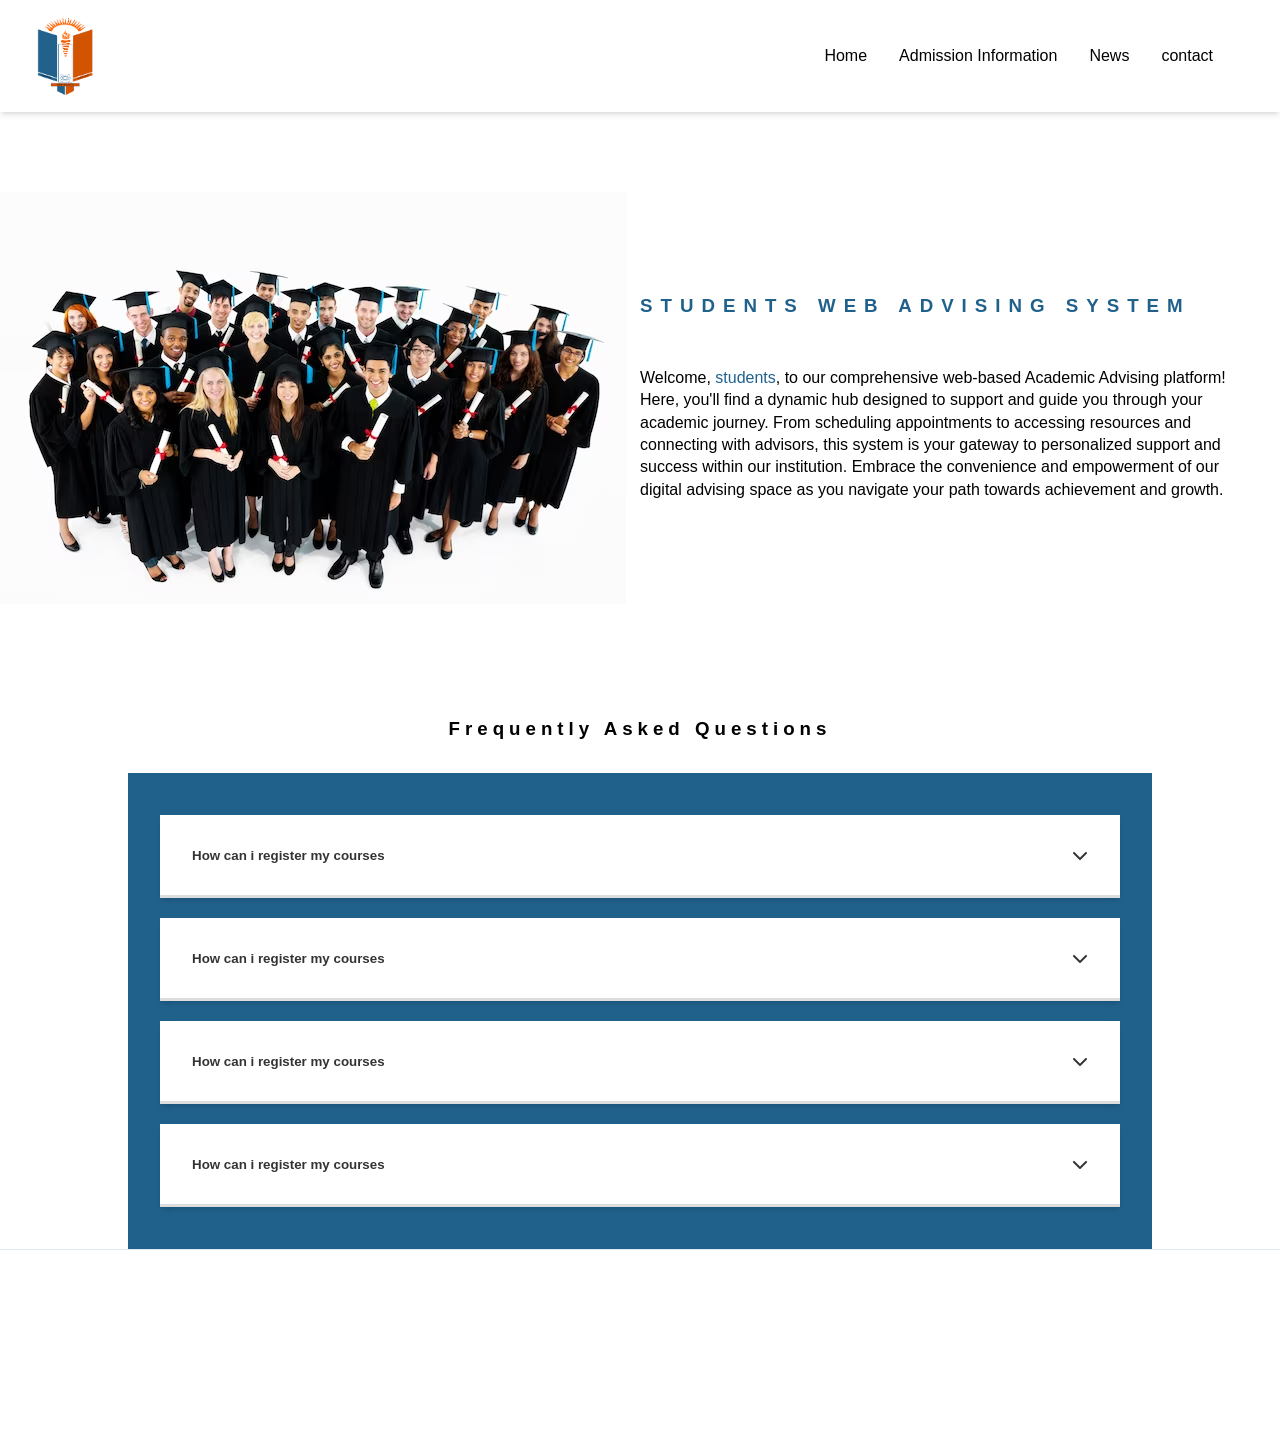
==== final-year-project-main/my final year project/html/index.html @ 325c2606 "chore: initial project setup" ====
<html lang="en">

<head>
  <meta charset="UTF-8">
  <meta name="viewport" content="width=device-width, initial-scale=1.0">
  <title>Document</title>
  <link rel="stylesheet" href="../css/style.css">
  <link rel="stylesheet" href="https://cdnjs.cloudflare.com/ajax/libs/font-awesome/6.4.2/css/all.min.css"
    integrity="sha512-z3gLpd7yknf1YoNbCzqRKc4qyor8gaKU1qmn+CShxbuBusANI9QpRohGBreCFkKxLhei6S9CQXFEbbKuqLg0DA=="
    crossorigin="anonymous" referrerpolicy="no-referrer" />
</head>

<body>
  <div class="container">
    <div class="header">
      <div class="nav">
        <div class="logo"><img src="../images/logo.png" alt=""></div>
        <nav>
          <ul>
            <li><a href="index.html">Home</a></li>
            <li><a href="admission.html">Admission Information</a></li>
            <li><a href="new.html">News</a></li>
            <li><a href="../html/signup.html">contact</a></li>
          </ul>
        </nav>
      </div>
      <div class="header-container">
        <div class="header-image-container">
          <img src="../images/students.jpg" alt="">
        </div>

        <div class="header-content-container">
          <h3>students web advising system</h3>
          <p>
            Welcome, <span>students</span>, to our comprehensive web-based Academic Advising platform! Here, you'll
            find a dynamic
            hub designed to support and guide you through your academic journey. From scheduling appointments to
            accessing resources and connecting with advisors, this system is your gateway to personalized support and
            success within our institution. Embrace the convenience and empowerment of our digital advising space as you
            navigate your path towards achievement and growth.
          <p>

        </div>
      </div>
    </div>

    <div class="section-faq">
      <h3>Frequently Asked Questions</h3>
      <div class="faq-box ">
        <div class="faqs active">
          <button class="faq-box-contents">
            How can i register my courses
            <i class="fa solid fa-chevron-down"></i>
          </button>
          <div class="faqAnswer">
            <p>
              Lorem ipsum dolor sit amet consectetur, adipisicing elit. Nesciunt tenetur facere cum eligendi minima
              optio dolorem vel nostrum, excepturi illo rem, quaerat nemo. Natus, perferendis. Magni mollitia cumque et
              vel molestias, laborum nulla modi fugit! Voluptas eius cupiditate perferendis sequi?
            </p>
          </div>
        </div>

        <div class="faqs active">
          <button class="faq-box-contents ">
            How can i register my courses
            <i class="fa solid fa-chevron-down"></i>
          </button>
          <div class="faqAnswer">
            <p>
              Lorem ipsum dolor sit amet consectetur, adipisicing elit. Nesciunt tenetur facere cum eligendi minima
              optio dolorem vel nostrum, excepturi illo rem, quaerat nemo. Natus, perferendis. Magni mollitia cumque et
              vel molestias, laborum nulla modi fugit! Voluptas eius cupiditate perferendis sequi?
            </p>
          </div>
        </div>

        <div class="faqs active">
          <button class="faq-box-contents">
            How can i register my courses
            <i class="fa solid fa-chevron-down"></i>
          </button>
          <div class="faqAnswer">
            <p>
              Lorem ipsum dolor sit amet consectetur, adipisicing elit. Nesciunt tenetur facere cum eligendi minima
              optio dolorem vel nostrum, excepturi illo rem, quaerat nemo. Natus, perferendis. Magni mollitia cumque et
              vel molestias, laborum nulla modi fugit! Voluptas eius cupiditate perferendis sequi?
            </p>
          </div>
        </div>

        <div class="faqs active">
          <button class="faq-box-contents">
            How can i register my courses
            <i class="fa solid fa-chevron-down"></i>
          </button>
          <div class="faqAnswer">
            <p>
              Lorem ipsum dolor sit amet consectetur, adipisicing elit. Nesciunt tenetur facere cum eligendi minima
              optio dolorem vel nostrum, excepturi illo rem, quaerat nemo. Natus, perferendis. Magni mollitia cumque et
              vel molestias, laborum nulla modi fugit! Voluptas eius cupiditate perferendis sequi?
            </p>
          </div>
        </div>
      </div>
    </div>

    <div class="footer">

    </div>
  </div>

  <script src="../js/index.js"></script>
</body>

</html>
---- final-year-project-main/my final year project/css/style.css ----
* {
  box-sizing: border-box;
  margin: 0;
  padding: 0;

}

body {
  font-family: sans-serif;
  font-weight: 300;


}

.container {
  width: 100%;
  height: auto;

}

.header {
  width: 100%;
  height: auto;
}

.logo {
  margin-right: auto;
}

.logo img {
  height: 5rem;
}

.nav {
  width: 100%;
  height: 7rem;
  display: flex;
  padding: 25px;
  align-items: center;
  box-shadow: 0 4px 6px -1px rgb(0 0 0 / 0.1), 0 2px 4px -2px rgb(0 0 0 / 0.1);
}

nav {
  margin: 10px;
}

nav ul {
  display: flex;
}

nav ul li {
  list-style: none;
  position: relative;
}

nav ul li a {
  margin-right: 2rem;
  text-decoration: none;
  color: black;
  cursor: pointer;
}

nav ul li a:hover {
  color: #20618C;
  transition: 0.5ms;
}

.header-container {
  width: 100%;
  height: auto;
  padding: 5rem 0;
  display: flex;
  align-items: center;
  justify-content: center;
  flex-wrap: wrap;
}

.header-image-container {
  width: 50%;

}

.header-content-container {
  width: 50%;
  padding-right: 2rem;
}

.header-content-container>h3 {
  padding-bottom: 50px;
  text-transform: uppercase;
  color: #20618C;
  letter-spacing: 0.5rem;
}

.header-content-container>p {
  line-height: 1.4;
  font-weight: 100;
  text-align: start;
}

.header-content-container p span {
  color: #20618C;
}

.section-faq {
  width: 100%;
  height: auto;
  /* border: 1px solid rgb(226 232 240); */
  display: flex;
  flex-direction: column;
  align-items: center;
  justify-content: center;
  margin: 0 auto;
}

.section-faq>h3 {
  letter-spacing: 5px;
  padding: 2rem 0;
}

.section-faq>p,
.section-faq>h3 {
  margin: 1.5 0;
  text-align: center;
}

.faq-box {
  display: flex;
  align-items: center;
  flex-direction: column;
  padding: 2rem;
  width: 80%;
  height: auto;
  /* background-color: white; */
  background-color: #20618C;
  /* background-color: #fad2b8; */
}

.faqs {
  width: 100%;
  height: auto;
  box-shadow: 0 4px 6px -1px rgb(0 0 0 / 0.1), 0 2px 4px -2px rgb(0 0 0 / 0.1);
  margin: 10px 0;
}

.faq-box-contents {
  display: flex;
  justify-content: space-between;
  align-items: center;
  font-weight: bold;
  background-color: white;
  color: rgb(0, 0, 0, 0.8);
  width: 100%;
  cursor: pointer;
  padding: 2rem 2rem;
  border: none;
  outline: none;
  transition: 0.4s;
  border-bottom: 3px solid rgba(213, 213, 213, 0.8);
}

.faqAnswer {
  padding: 0 2rem 2.5rem 2rem;
  background-color: white;
  overflow: hidden;
  padding-top: 1.5rem;
  /* background-color: #fad2b8; */
  display: none;
}

.faqAnswer p {
  width: 100%;
  line-height: 1rem;
}

.active,
.faq-box-contents {
  /* background-color: #fcddc8; */
  background-color: white;
}

.faq-box-contents i {
  font-size: 1rem;

}




.footer {
  width: 100%;
  height: 200px;
  border-top: 1px solid rgb(226 232 240);
}


@media (max-width: 600px) {
  .header-container {
    flex-direction: column;
    align-items: center;
    justify-content: center;
  }

  .header-image-container {
    width: 100%;
  }

  .header-image-container>img {
    width: 100%;
    margin-bottom: 1rem;
  }

  .header-content-container {
    padding: 0 2rem;
    width: 100%;
    height: 300px;

  }

  .header-content-container>h3 {
    padding-bottom: 15px;
  }

  .logo {
    display: none;
  }
}
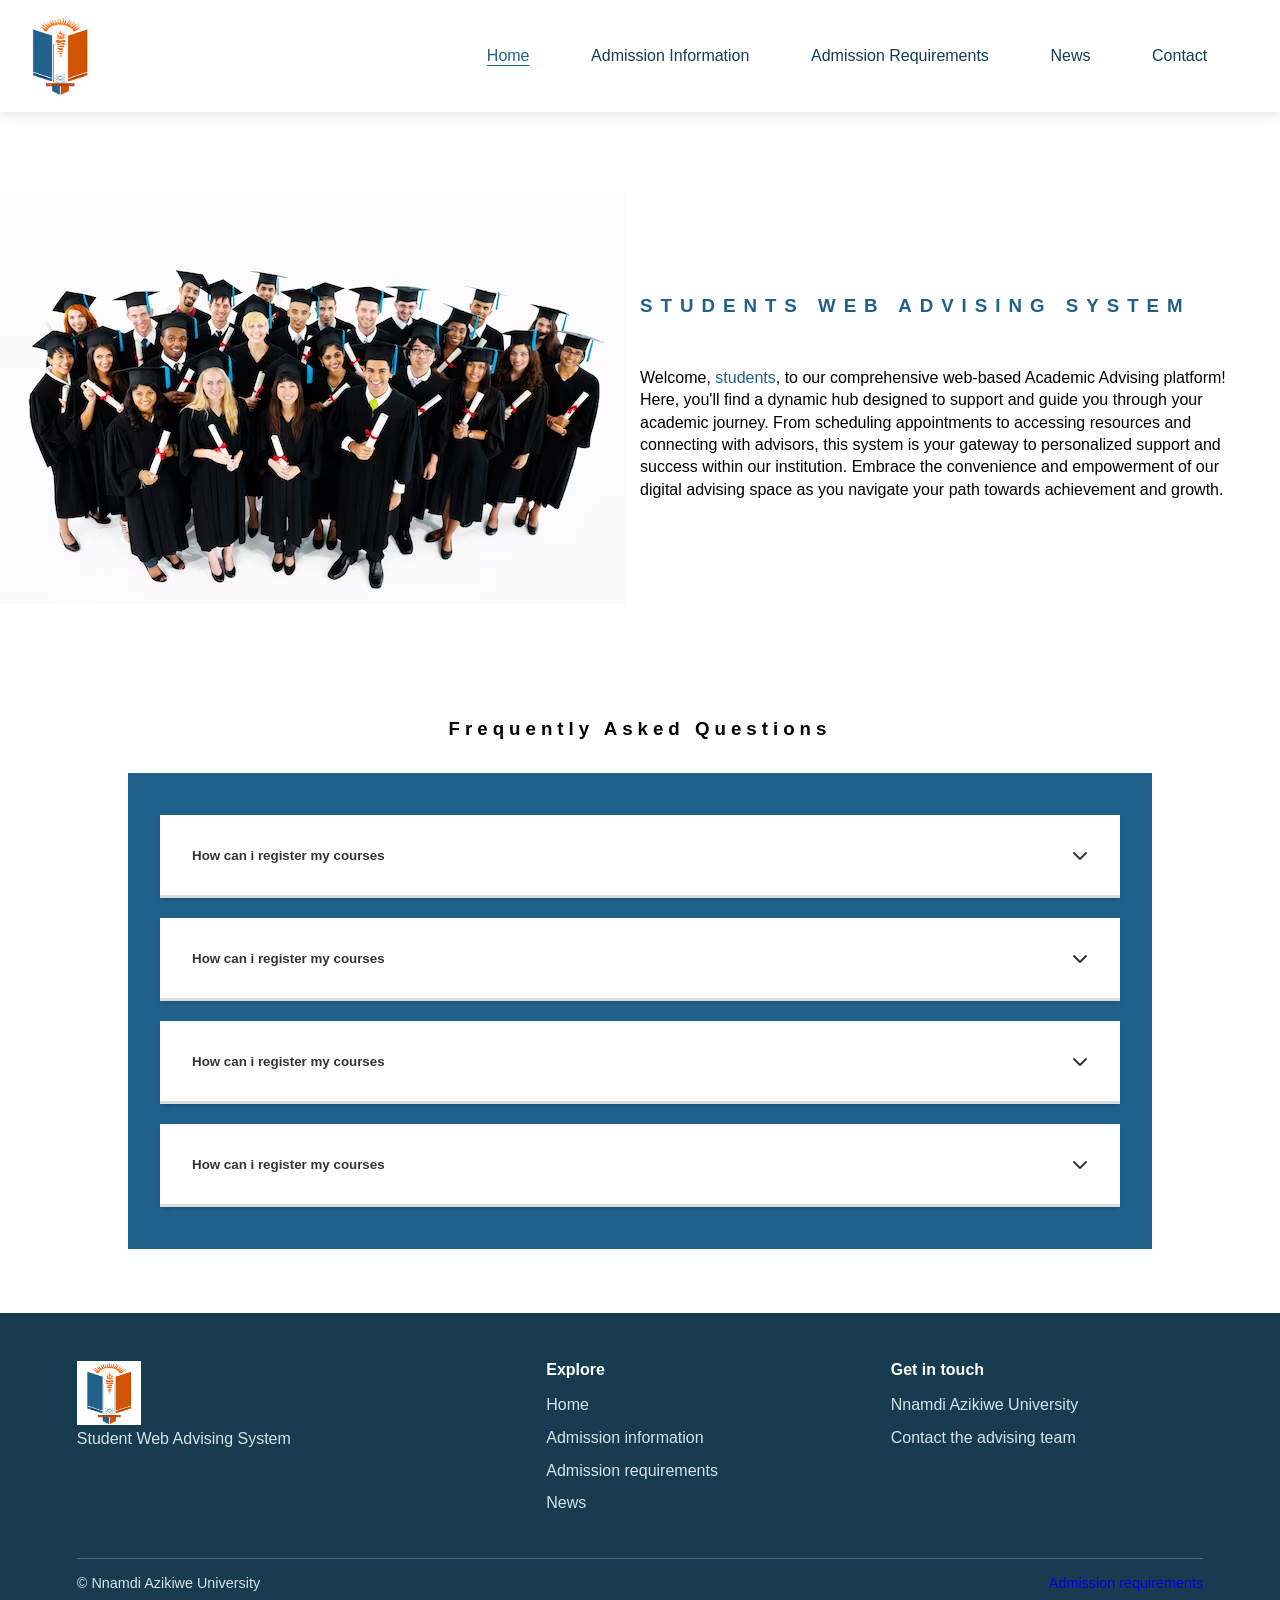
==== commit f47883d0: "Fix Vercel homepage routing" ====
--- a/final-year-project-main/my final year project/html/index.html
+++ b/final-year-project-main/my final year project/html/index.html
@@ -5,6 +5,7 @@
   <meta name="viewport" content="width=device-width, initial-scale=1.0">
   <title>Document</title>
   <link rel="stylesheet" href="../css/style.css">
+  <link rel="stylesheet" href="../css/navigation.css">
   <link rel="stylesheet" href="https://cdnjs.cloudflare.com/ajax/libs/font-awesome/6.4.2/css/all.min.css"
     integrity="sha512-z3gLpd7yknf1YoNbCzqRKc4qyor8gaKU1qmn+CShxbuBusANI9QpRohGBreCFkKxLhei6S9CQXFEbbKuqLg0DA=="
     crossorigin="anonymous" referrerpolicy="no-referrer" />
@@ -13,17 +14,7 @@
 <body>
   <div class="container">
     <div class="header">
-      <div class="nav">
-        <div class="logo"><img src="../images/logo.png" alt=""></div>
-        <nav>
-          <ul>
-            <li><a href="index.html">Home</a></li>
-            <li><a href="admission.html">Admission Information</a></li>
-            <li><a href="new.html">News</a></li>
-            <li><a href="../html/signup.html">contact</a></li>
-          </ul>
-        </nav>
-      </div>
+      <div data-site-nav></div>
       <div class="header-container">
         <div class="header-image-container">
           <img src="../images/students.jpg" alt="">
@@ -38,7 +29,7 @@
             accessing resources and connecting with advisors, this system is your gateway to personalized support and
             success within our institution. Embrace the convenience and empowerment of our digital advising space as you
             navigate your path towards achievement and growth.
-          <p>
+          </p>
 
         </div>
       </div>
@@ -105,12 +96,34 @@
       </div>
     </div>
 
-    <div class="footer">
-
-    </div>
+    <footer class="footer">
+      <div class="footer-content">
+        <div class="footer-brand">
+          <img src="../images/logo.png" alt="Nnamdi Azikiwe University">
+          <p>Student Web Advising System</p>
+        </div>
+        <div class="footer-links">
+          <h4>Explore</h4>
+          <a href="index.html">Home</a>
+          <a href="admission.html">Admission information</a>
+          <a href="admissionRequirement.html">Admission requirements</a>
+          <a href="new.html">News</a>
+        </div>
+        <div class="footer-contact">
+          <h4>Get in touch</h4>
+          <a href="https://unizik.edu.ng/">Nnamdi Azikiwe University</a>
+          <a href="../html/signup.html">Contact the advising team</a>
+        </div>
+      </div>
+      <div class="footer-bottom">
+        <span>&copy; Nnamdi Azikiwe University</span>
+        <a href="admissionRequirement.html">Admission requirements</a>
+      </div>
+    </footer>
   </div>
 
   <script src="../js/index.js"></script>
+  <script src="../js/site-nav.js"></script>
 </body>
 
 </html>
--- a/final-year-project-main/my final year project/css/style.css
+++ b/final-year-project-main/my final year project/css/style.css
@@ -2,20 +2,16 @@
   box-sizing: border-box;
   margin: 0;
   padding: 0;
-
 }
 
 body {
   font-family: sans-serif;
   font-weight: 300;
-
-
 }
 
 .container {
   width: 100%;
   height: auto;
-
 }
 
 .header {
@@ -37,7 +33,9 @@
   display: flex;
   padding: 25px;
   align-items: center;
-  box-shadow: 0 4px 6px -1px rgb(0 0 0 / 0.1), 0 2px 4px -2px rgb(0 0 0 / 0.1);
+  box-shadow:
+    0 4px 6px -1px rgb(0 0 0 / 0.1),
+    0 2px 4px -2px rgb(0 0 0 / 0.1);
 }
 
 nav {
@@ -61,7 +59,7 @@
 }
 
 nav ul li a:hover {
-  color: #20618C;
+  color: #20618c;
   transition: 0.5ms;
 }
 
@@ -77,7 +75,6 @@
 
 .header-image-container {
   width: 50%;
-
 }
 
 .header-content-container {
@@ -85,21 +82,21 @@
   padding-right: 2rem;
 }
 
-.header-content-container>h3 {
+.header-content-container > h3 {
   padding-bottom: 50px;
   text-transform: uppercase;
-  color: #20618C;
+  color: #20618c;
   letter-spacing: 0.5rem;
 }
 
-.header-content-container>p {
+.header-content-container > p {
   line-height: 1.4;
   font-weight: 100;
   text-align: start;
 }
 
 .header-content-container p span {
-  color: #20618C;
+  color: #20618c;
 }
 
 .section-faq {
@@ -113,13 +110,13 @@
   margin: 0 auto;
 }
 
-.section-faq>h3 {
+.section-faq > h3 {
   letter-spacing: 5px;
   padding: 2rem 0;
 }
 
-.section-faq>p,
-.section-faq>h3 {
+.section-faq > p,
+.section-faq > h3 {
   margin: 1.5 0;
   text-align: center;
 }
@@ -132,14 +129,16 @@
   width: 80%;
   height: auto;
   /* background-color: white; */
-  background-color: #20618C;
+  background-color: #20618c;
   /* background-color: #fad2b8; */
 }
 
 .faqs {
   width: 100%;
   height: auto;
-  box-shadow: 0 4px 6px -1px rgb(0 0 0 / 0.1), 0 2px 4px -2px rgb(0 0 0 / 0.1);
+  box-shadow:
+    0 4px 6px -1px rgb(0 0 0 / 0.1),
+    0 2px 4px -2px rgb(0 0 0 / 0.1);
   margin: 10px 0;
 }
 
@@ -181,18 +180,68 @@
 
 .faq-box-contents i {
   font-size: 1rem;
-
-}
-
-
-
+}
 
 .footer {
   width: 100%;
-  height: 200px;
-  border-top: 1px solid rgb(226 232 240);
-}
-
+  margin-top: 4rem;
+  padding: 3rem max(6%, calc((100% - 1200px) / 2)) 1.25rem;
+  color: white;
+  background: #173c50;
+}
+
+.footer-content {
+  display: grid;
+  grid-template-columns: 1.4fr 1fr 1fr;
+  gap: 2rem;
+  padding-bottom: 2.5rem;
+}
+
+.footer-brand img {
+  width: 8rem;
+  height: 4rem;
+  object-fit: contain;
+  object-position: left center;
+}
+
+.footer-brand p,
+.footer-contact a,
+.footer-links a {
+  color: #d7e3e8;
+  line-height: 1.8;
+}
+
+.footer-links,
+.footer-contact {
+  display: flex;
+  flex-direction: column;
+  align-items: flex-start;
+  gap: 0.25rem;
+}
+
+.footer h4 {
+  margin-bottom: 0.5rem;
+  color: white;
+}
+
+.footer a {
+  text-decoration: none;
+}
+
+.footer a:hover {
+  color: white;
+  text-decoration: underline;
+}
+
+.footer-bottom {
+  display: flex;
+  justify-content: space-between;
+  gap: 1rem;
+  padding-top: 1rem;
+  border-top: 1px solid rgb(255 255 255 / 22%);
+  color: #d7e3e8;
+  font-size: 0.9rem;
+}
 
 @media (max-width: 600px) {
   .header-container {
@@ -205,7 +254,7 @@
     width: 100%;
   }
 
-  .header-image-container>img {
+  .header-image-container > img {
     width: 100%;
     margin-bottom: 1rem;
   }
@@ -214,14 +263,21 @@
     padding: 0 2rem;
     width: 100%;
     height: 300px;
-
-  }
-
-  .header-content-container>h3 {
+  }
+
+  .header-content-container > h3 {
     padding-bottom: 15px;
   }
 
-  .logo {
-    display: none;
-  }
-}+  .footer-content {
+    grid-template-columns: 1fr 1fr;
+  }
+
+  .footer-brand {
+    grid-column: 1 / -1;
+  }
+
+  .footer-bottom {
+    flex-direction: column;
+  }
+}
--- a/final-year-project-main/my final year project/css/navigation.css
+++ b/final-year-project-main/my final year project/css/navigation.css
@@ -0,0 +1,148 @@
+.nav {
+  position: relative;
+  z-index: 5;
+  display: flex;
+  width: 100%;
+  min-height: 7rem;
+  align-items: center;
+  padding: 1.25rem;
+  background: #fff;
+  box-shadow: 0 4px 10px rgb(15 40 55 / 10%);
+}
+
+.logo {
+  display: block;
+  margin-right: auto;
+}
+
+.logo img {
+  display: block;
+  height: 5rem;
+  max-width: 12rem;
+  object-fit: contain;
+}
+
+.site-navigation {
+  margin: 0 0.5rem;
+}
+
+.site-navigation ul {
+  display: flex;
+  align-items: center;
+  gap: 0.25rem;
+  margin: 0;
+  padding: 0;
+  list-style: none;
+}
+
+.site-navigation a {
+  display: block;
+  padding: 0.7rem 0.8rem;
+  color: #173c50;
+  text-decoration: none;
+}
+
+.site-navigation a:hover,
+.site-navigation a:focus-visible,
+.site-navigation a[aria-current="page"] {
+  color: #20618c;
+  text-decoration: underline;
+  text-underline-offset: 4px;
+}
+
+.nav {
+  position: relative;
+  z-index: 5;
+}
+
+.menu-toggle {
+  display: none;
+  width: 2.75rem;
+  height: 2.75rem;
+  padding: 0.65rem;
+  border: 1px solid #d6dee5;
+  border-radius: 4px;
+  background: white;
+  cursor: pointer;
+}
+
+.menu-toggle span {
+  display: block;
+  width: 100%;
+  height: 2px;
+  margin: 4px 0;
+  background: #173c50;
+  transition:
+    transform 180ms ease,
+    opacity 180ms ease;
+}
+
+.menu-toggle[aria-expanded="true"] span:first-child {
+  transform: translateY(6px) rotate(45deg);
+}
+
+.menu-toggle[aria-expanded="true"] span:nth-child(2) {
+  opacity: 0;
+}
+
+.menu-toggle[aria-expanded="true"] span:last-child {
+  transform: translateY(-6px) rotate(-45deg);
+}
+
+@media (max-width: 700px) {
+  .nav {
+    min-height: 5rem;
+    height: auto;
+    padding: 0.65rem 1rem;
+  }
+
+  .logo {
+    display: block !important;
+    margin-right: auto;
+  }
+
+  .logo img {
+    display: block;
+    height: 3.75rem;
+    max-width: 12rem;
+    object-fit: contain;
+  }
+
+  .menu-toggle {
+    display: block;
+    flex: 0 0 auto;
+  }
+
+  .site-navigation {
+    position: absolute;
+    top: 100%;
+    right: 0.75rem;
+    display: none;
+    width: min(20rem, calc(100vw - 1.5rem));
+    margin: 0;
+    padding: 0.5rem 0;
+    border: 1px solid #dce4e9;
+    border-radius: 4px;
+    background: #fff;
+    box-shadow: 0 12px 24px rgb(15 40 55 / 14%);
+  }
+
+  .site-navigation.is-open {
+    display: block;
+  }
+
+  .site-navigation ul {
+    display: flex;
+    flex-direction: column;
+  }
+
+  .site-navigation ul li a {
+    display: block;
+    padding: 0.85rem 1rem;
+  }
+
+  .site-navigation ul li a:hover,
+  .site-navigation ul li a:focus-visible {
+    background: #eef5f7;
+  }
+}
